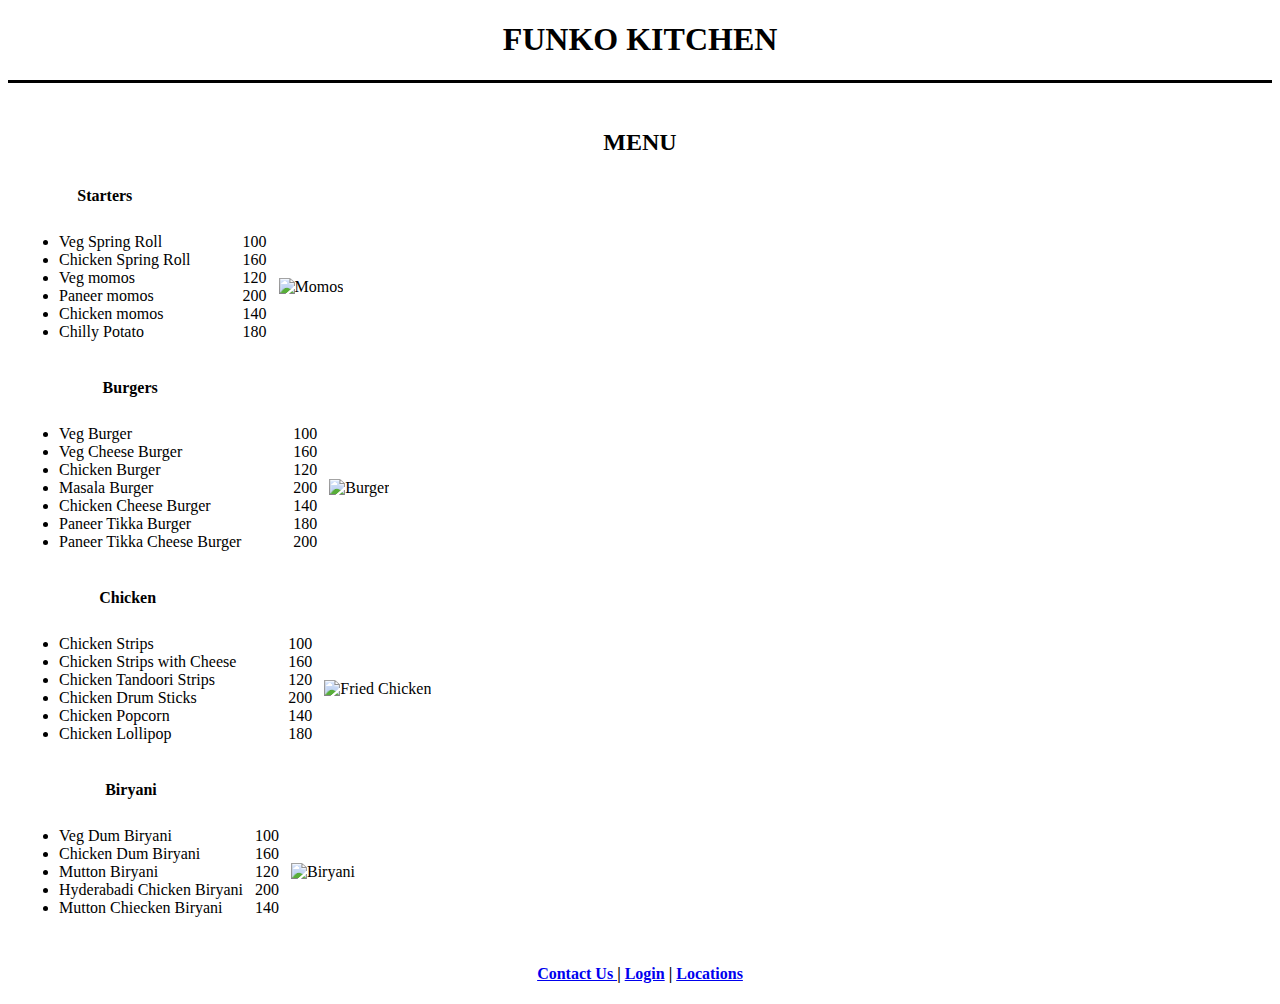
==== index.html @ 9ea35f24 "Added initial files for the project" ====
<!DOCTYPE html>
<html lang="en">
<head>
    <meta charset="UTF-8">
    <title>Funko Kitchen</title>
    <style>
        body{
            background: url(images/background.png);
            background-size: 100%;
            background-repeat: no-repeat;
        }
    </style>
    
    

    <body>
        <center><h1>FUNKO KITCHEN</h1></center>
        <hr size="3" color="black">
        <br>
        <center><h2>MENU</h2></center>

        <table cellspacing="10">
            <thead>
                <tr>
                    <th>Starters</th>
                </tr>
            </thead>
            <tr>
                <td>
                    <ul>
                        <li>Veg Spring Roll</li>
                        <li>Chicken Spring Roll</li>
                        <li>Veg momos</li>
                        <li>Paneer momos</li>
                        <li>Chicken momos</li>
                        <li>Chilly Potato</li>
                    </ul>
                </td>
                <td>
                    <ul>
                        <p>
                        100<br>
                        160<br>
                        120<br>
                        200<br>
                        140<br>
                        180<br>
                        </p>
                    </ul>
                </td>
                <td>
                    <img src="images/momo.png" alt="Momos" width="200" height="200">
                </td>
            </tr>
        </table>
        <table cellspacing="10">
            <thead>
                <tr>
                    <th>Burgers</th>
                </tr>
            </thead>
            <tr>
                <td>
                    <ul>
                        <li>Veg Burger</li>
                        <li>Veg Cheese Burger</li>
                        <li>Chicken Burger</li>
                        <li>Masala Burger</li>
                        <li>Chicken Cheese Burger</li>
                        <li>Paneer Tikka Burger</li>
                        <li>Paneer Tikka Cheese Burger</li>
                    </ul>
                </td>
                <td>
                    <ul>
                        <p>
                        100<br>
                        160<br>
                        120<br>
                        200<br>
                        140<br>
                        180<br>
                        200<br>
                        </p>
                    </ul>
                </td>
                <td>
                    <img src="images/burger.png" alt="Burger" width="200" height="200">
                </td>
            </tr>
        </table>
        <table cellspacing="10">
            <thead>
                <tr>
                    <th>Chicken</th>
                </tr>
            </thead>
            <tr>
                <td>
                    <ul>
                        <li>Chicken Strips</li>
                        <li>Chicken Strips with Cheese</li>
                        <li>Chicken Tandoori Strips</li>
                        <li>Chicken Drum Sticks</li>
                        <li>Chicken Popcorn</li>
                        <li>Chicken Lollipop</li>
                    </ul>
                </td>
                <td>
                    <ul>
                        <p>
                        100<br>
                        160<br>
                        120<br>
                        200<br>
                        140<br>
                        180<br>
                        </p>
                    </ul>
                </td>
                <td>
                    <img src="images/friedChicken.png" alt="Fried Chicken" width="200" height="200">
                </td>
            </tr>
        </table>
        <table cellspacing="10">
            <thead>
                <tr>
                    <th>Biryani</th>
                </tr>
            </thead>
            <tr>
                <td>
                    <ul>
                        <li>Veg Dum Biryani</li>
                        <li>Chicken Dum Biryani</li>
                        <li>Mutton Biryani</li>
                        <li>Hyderabadi Chicken Biryani</li>
                        <li>Mutton Chiecken Biryani</li>
                    </ul>
                </td>
                <td>
                    <p>
                        100<br>
                        160<br>
                        120<br>
                        200<br>
                        140<br>
                </td>
                <td>
                    <img src="images/biryani.png" alt="Biryani" width="200" height="200">
                </td>
            </tr>
        </table>
    </body>
    
    </head>
    <footer>
        <center><h4><a href="contactUs.html"> Contact Us </a> | <a href="login.html">Login</a> | <a href="https://www.codeproject.com/KB/web-image/Google_map/sampleMap.JPG">Locations</a></h4></center>
    </footer>
</html>
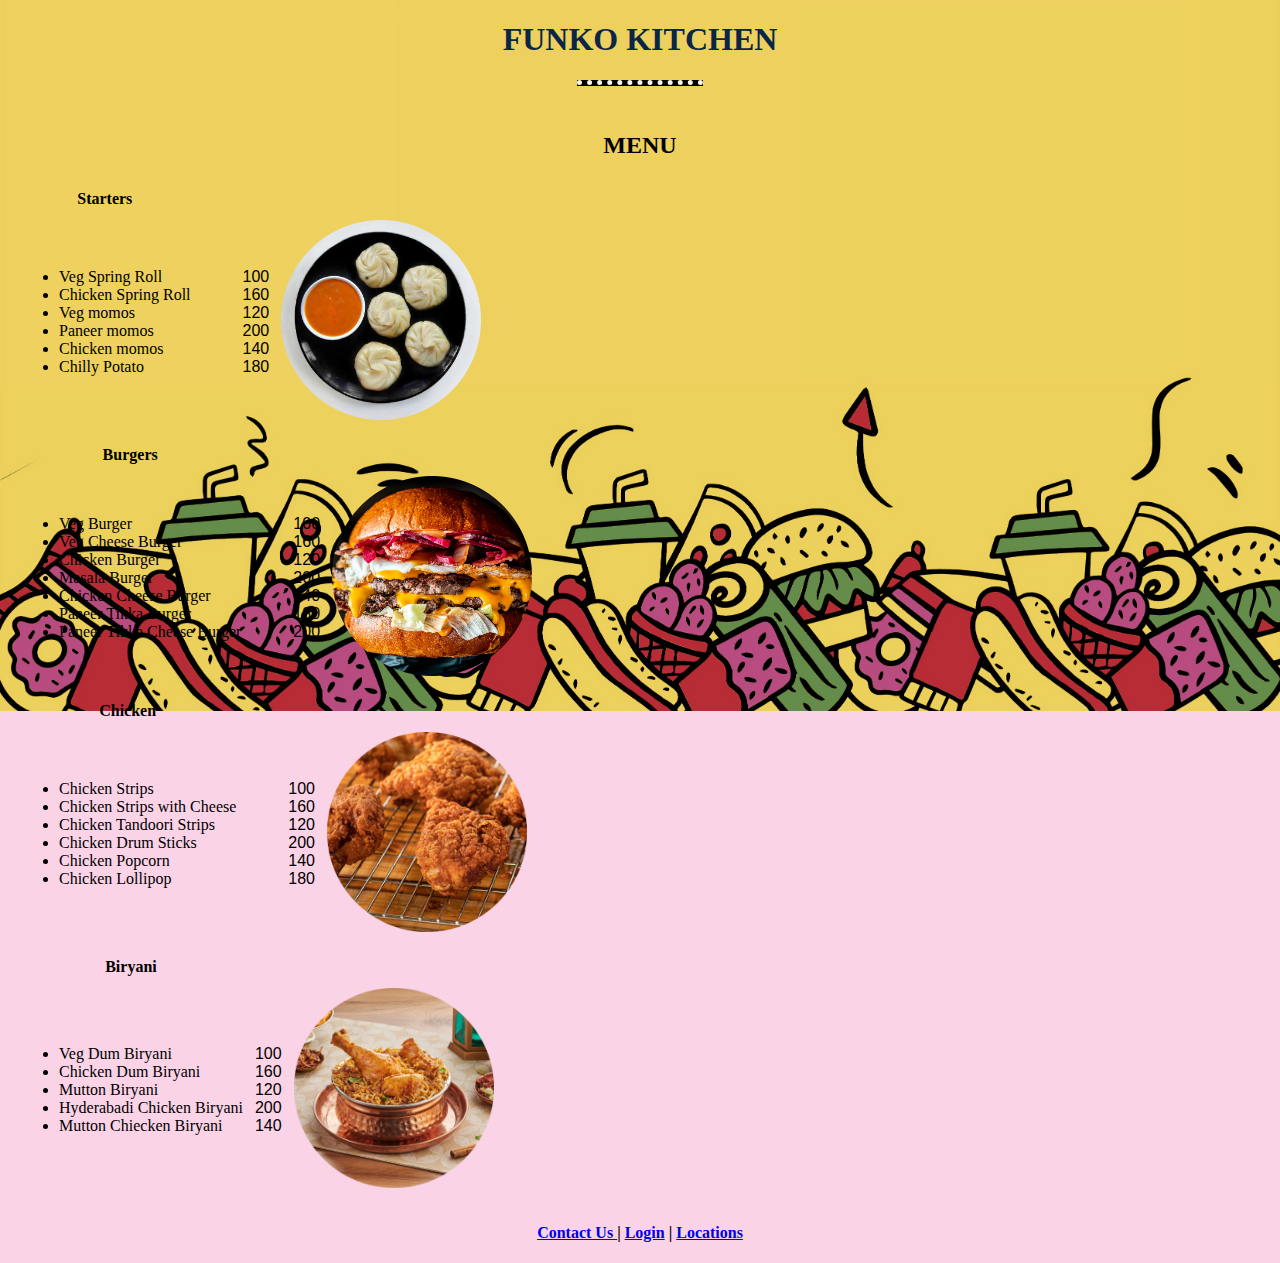
==== commit 22b29f01: "Updated CSS files" ====
--- a/index.html
+++ b/index.html
@@ -11,7 +11,7 @@
         }
     </style>
     
-    
+     <link rel="stylesheet" href="CSS/styles.css">
 
     <body>
         <center><h1>FUNKO KITCHEN</h1></center>
--- a/CSS/styles.css
+++ b/CSS/styles.css
@@ -0,0 +1,24 @@
+body {
+    background-color: #FAD3E7;
+
+}
+
+hr {
+    border-style: none;
+    border-top: dotted;
+    width: 10%;
+    color: #F7F5EB;
+    border-width: 5px;
+}
+
+h1 {
+    color: #0A2647;
+}
+
+h3 {
+    color: #0081B4;
+}
+
+p{
+    font: caption;
+}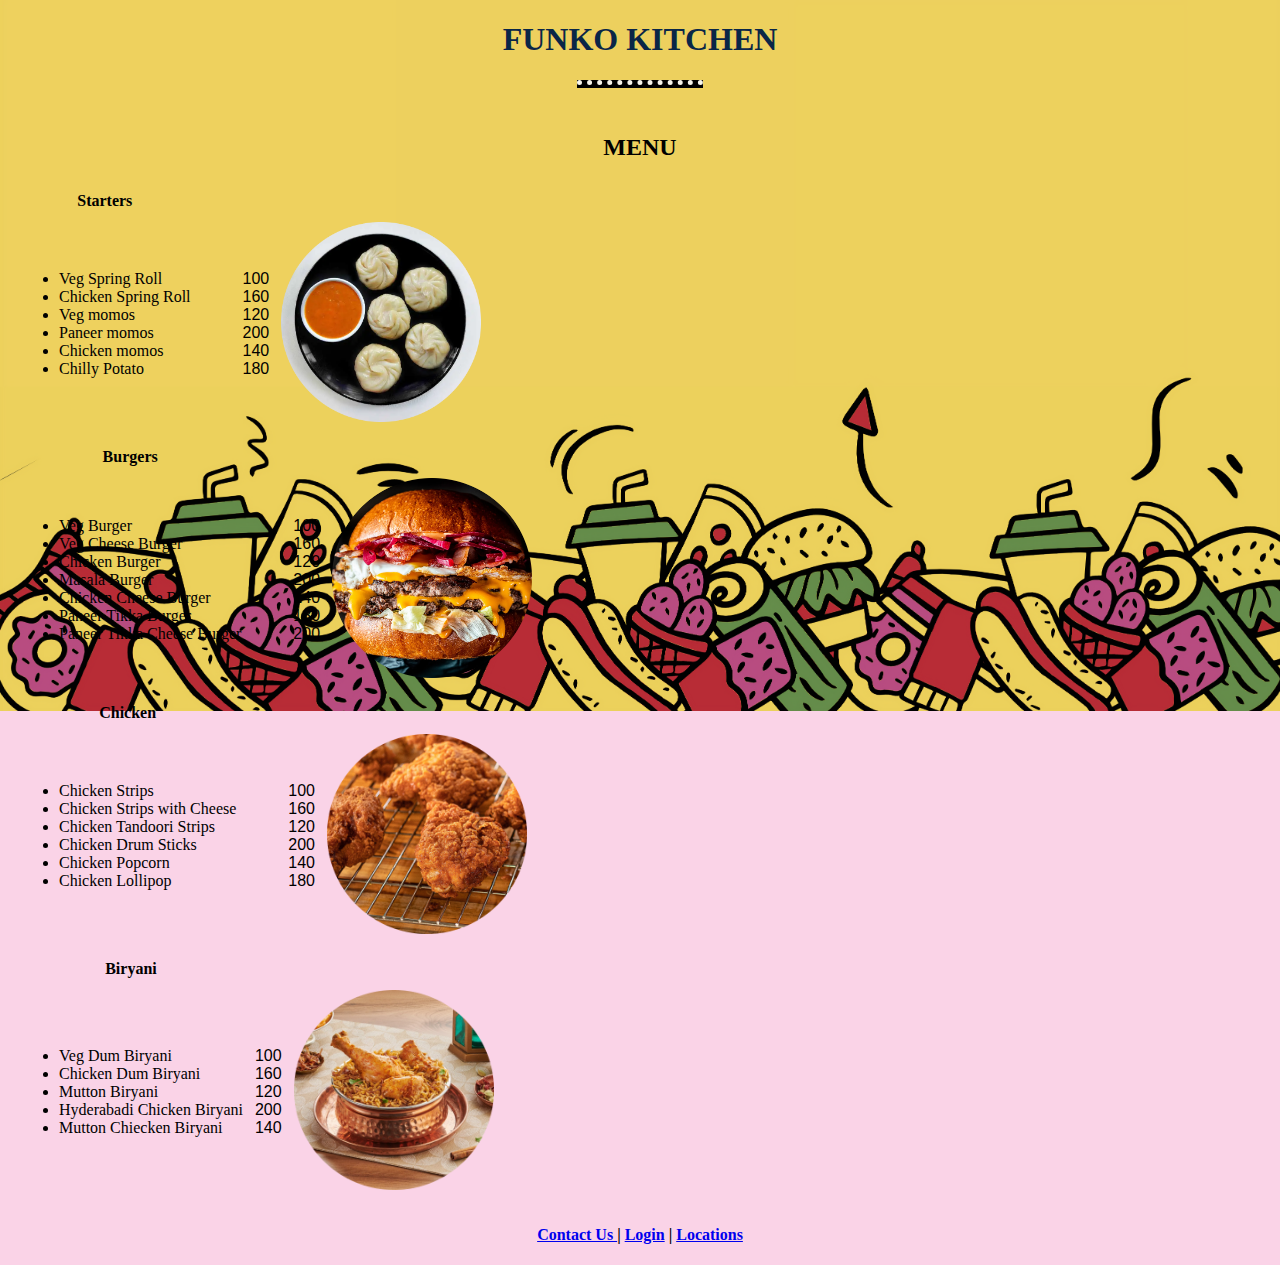
==== commit 516390f2: "Update index.html" ====
--- a/index.html
+++ b/index.html
@@ -11,11 +11,14 @@
         }
     </style>
     
-     <link rel="stylesheet" href="CSS/styles.css">
+    <link rel="stylesheet" href="CSS/styles.css">
+    <link rel="preconnect" href="https://fonts.googleapis.com">
+    <link rel="preconnect" href="https://fonts.gstatic.com" crossorigin>
+    <link href="https://fonts.googleapis.com/css2?family=Merriweather&family=Montserrat&family=Sacramento&display=swap" rel="stylesheet">
 
     <body>
         <center><h1>FUNKO KITCHEN</h1></center>
-        <hr size="3" color="black">
+        <hr size="5" color="black" width=10%>
         <br>
         <center><h2>MENU</h2></center>
 
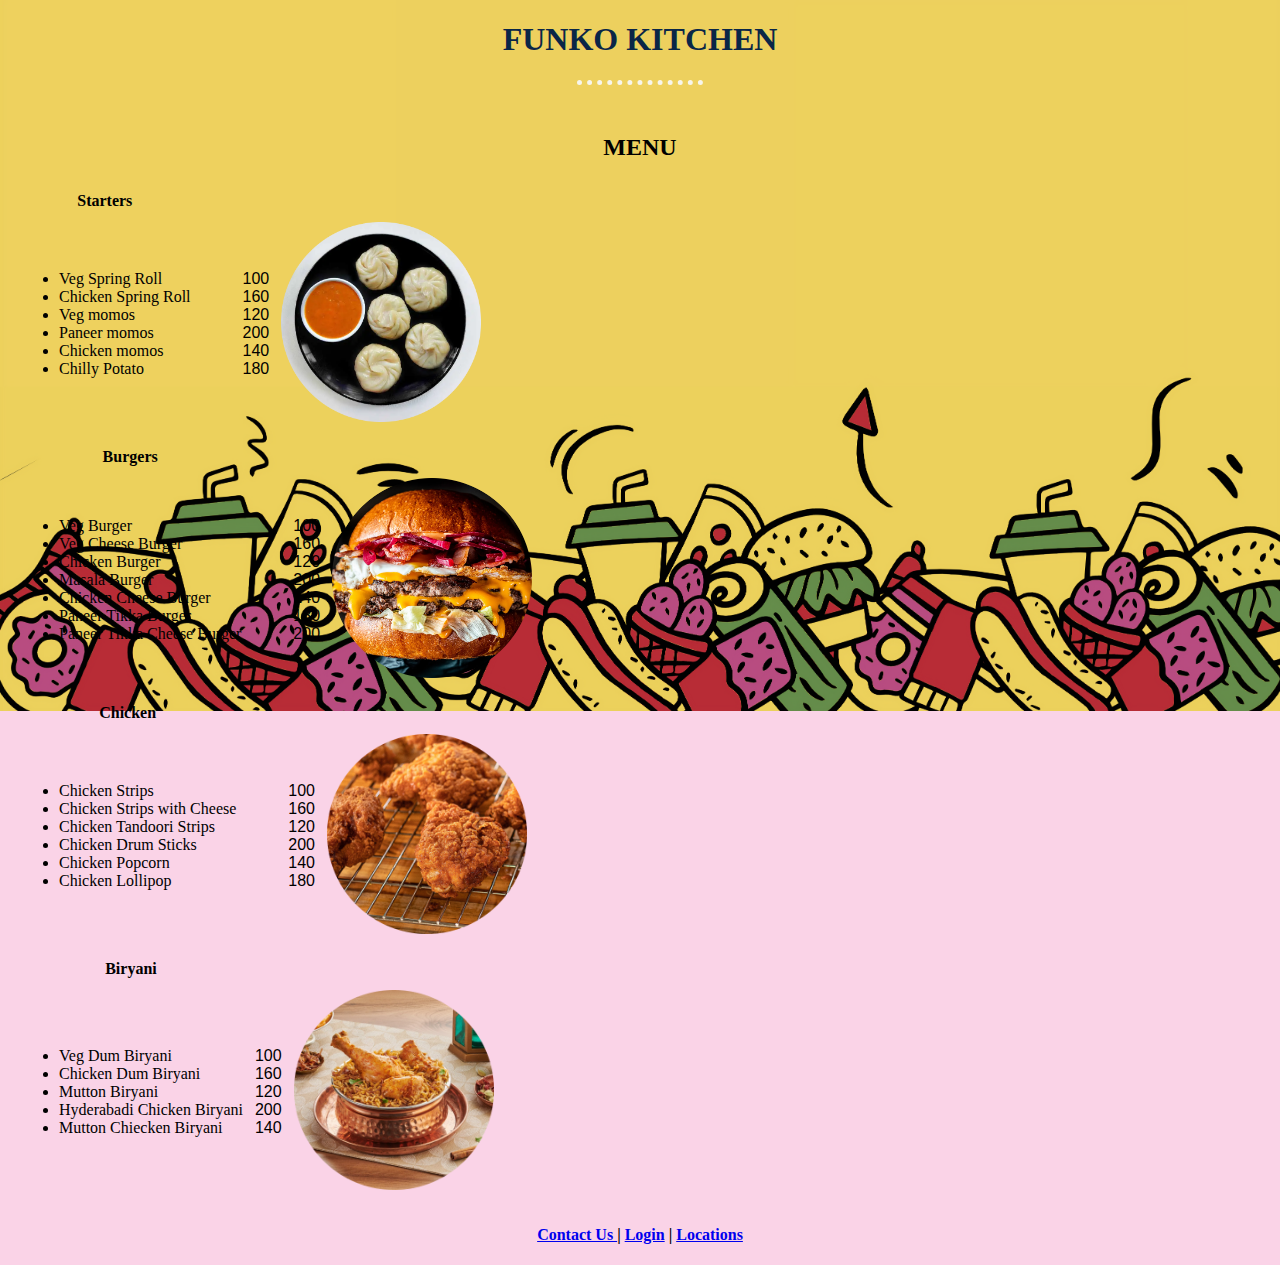
==== commit cfeb7863: "Updated design and style code" ====
--- a/index.html
+++ b/index.html
@@ -18,7 +18,7 @@
 
     <body>
         <center><h1>FUNKO KITCHEN</h1></center>
-        <hr size="5" color="black" width=10%>
+        <hr size="5"  width=10%>
         <br>
         <center><h2>MENU</h2></center>
 
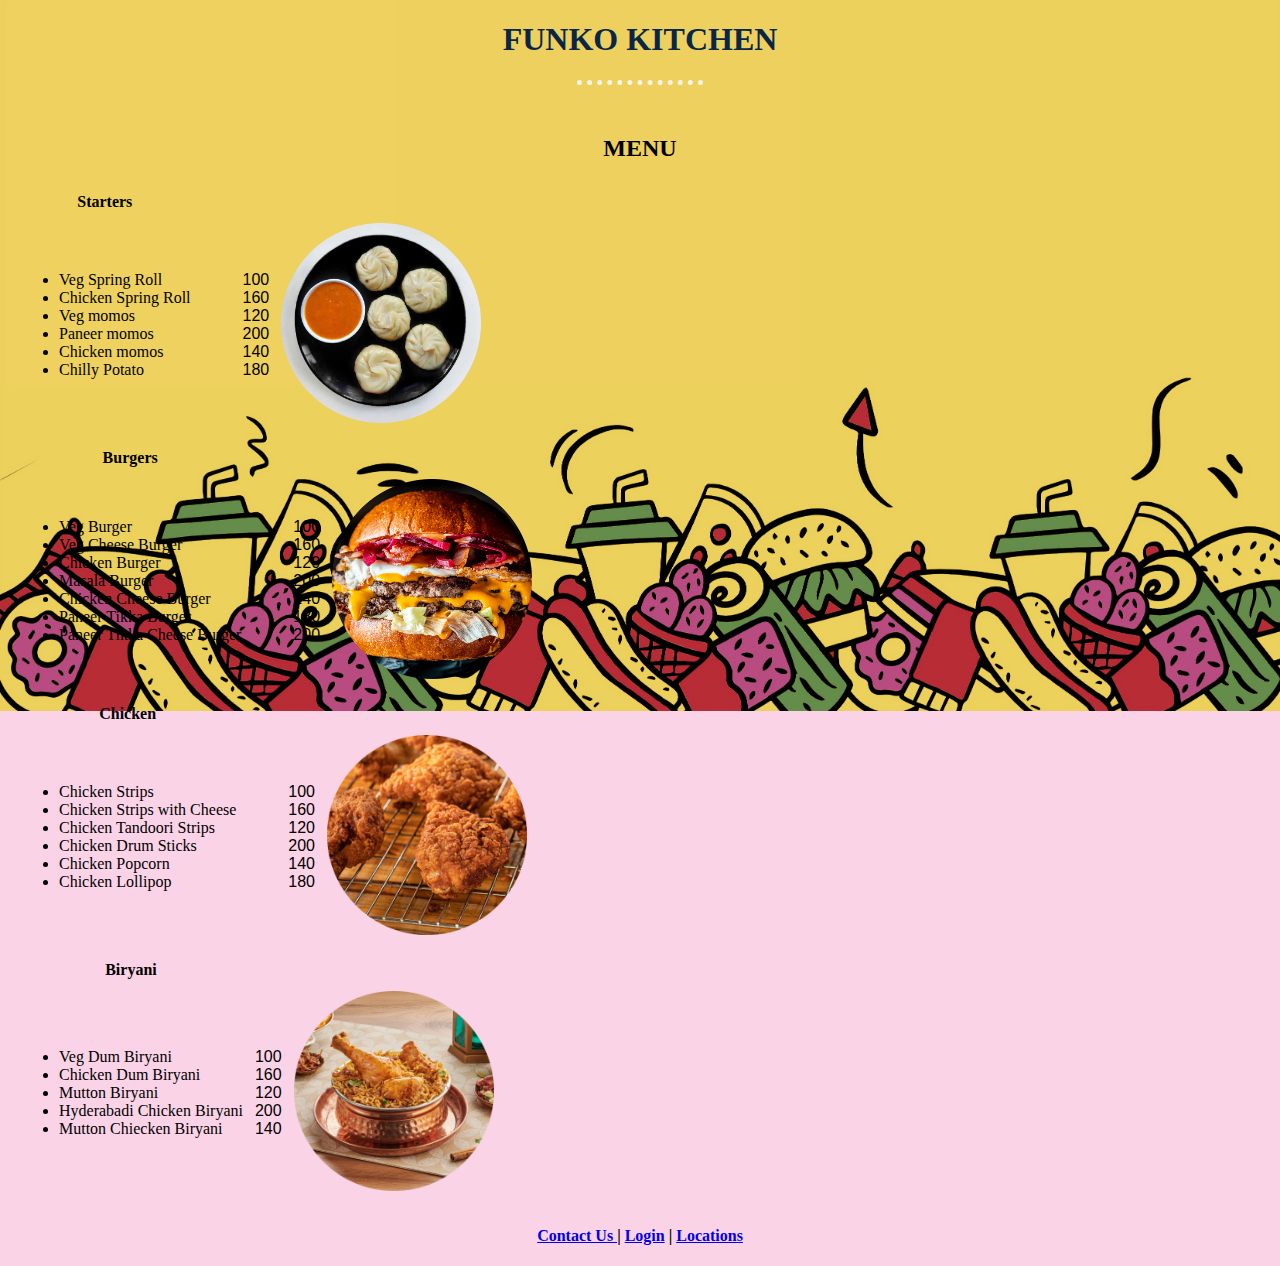
==== commit ede058c9: "Update index.html" ====
--- a/index.html
+++ b/index.html
@@ -18,7 +18,7 @@
 
     <body>
         <center><h1>FUNKO KITCHEN</h1></center>
-        <hr size="5"  width=10%>
+        <hr size="6"  width=15%>
         <br>
         <center><h2>MENU</h2></center>
 
